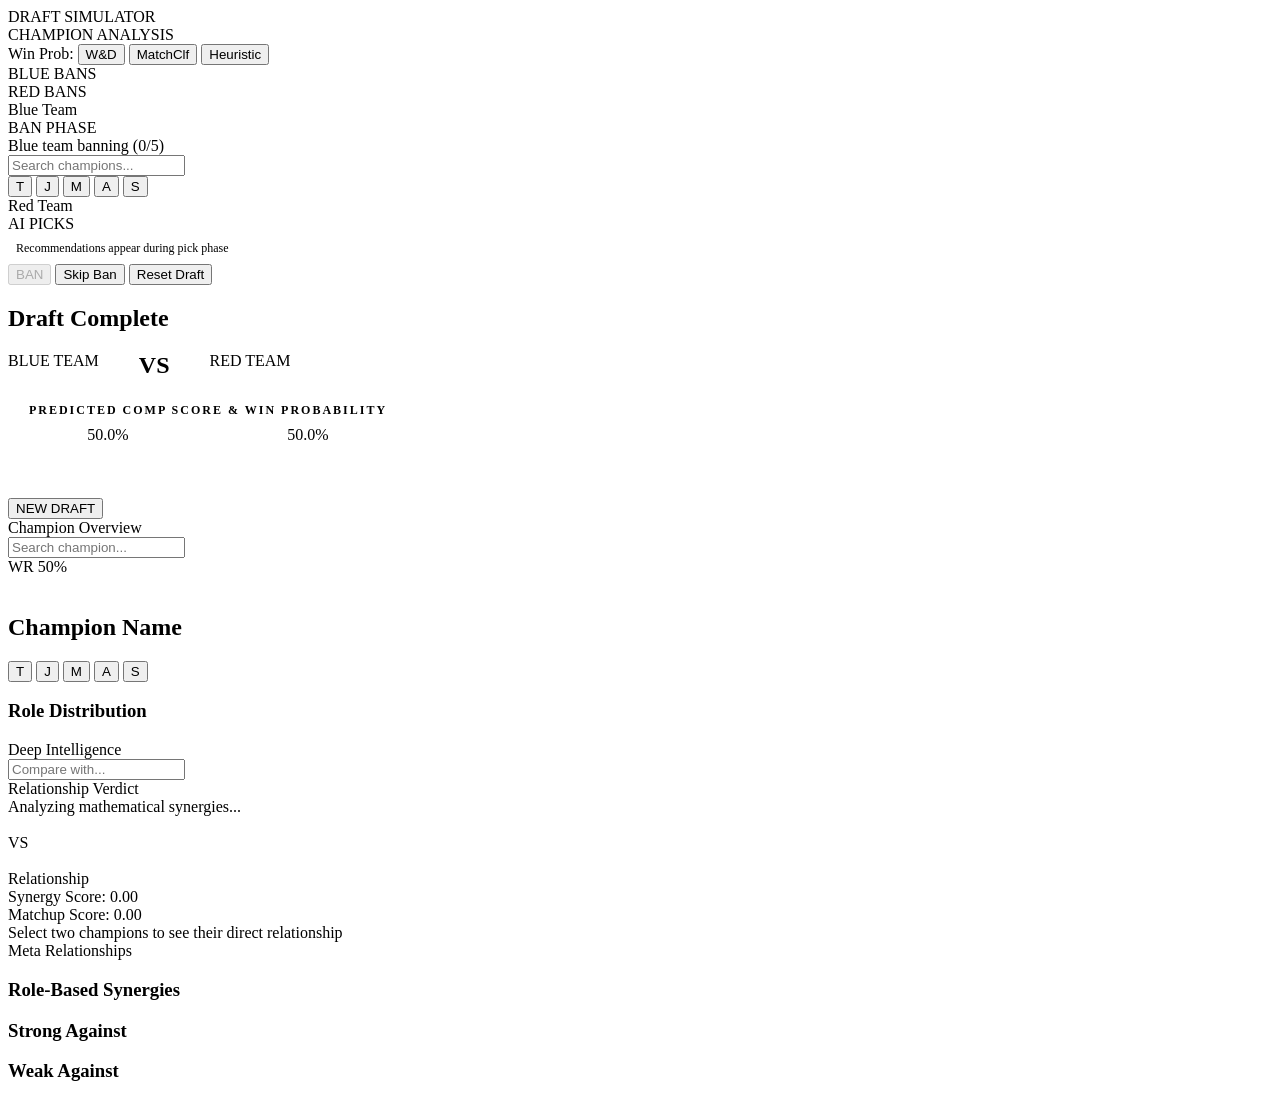
==== app/static/index.html @ 4325a999 "remove: drop /similar Champion Similarity page Removed:   - app/static/similar.html, app/static/simi" ====
<!DOCTYPE html>
<html lang="en">
<head>
  <meta charset="UTF-8">
  <meta name="viewport" content="width=device-width, initial-scale=1.0">
  <title>LoL Draft Simulator</title>
  <meta name="description" content="League of Legends champion draft simulator with ML-powered recommendations">
  <link rel="stylesheet" href="/static/style.css">
</head>
<body>
  <!-- ===== NAVIGATION TABS ===== -->
  <div class="nav-tabs">
    <div class="nav-tab active" id="tab-draft" onclick="switchTab('draft')">DRAFT SIMULATOR</div>
    <div class="nav-tab" id="tab-analysis" onclick="switchTab('analysis')">CHAMPION ANALYSIS</div>

    <!-- Win-prob source toggle (top-right) — choose which model produces the displayed win probability -->
    <div class="prob-toggle" id="prob-toggle" title="Choose which model produces the displayed win probability">
      <span class="prob-toggle-label">Win Prob:</span>
      <button type="button" class="prob-toggle-btn active" id="prob-toggle-wd"
              onclick="setProbSource('wide_deep')">W&amp;D</button>
      <button type="button" class="prob-toggle-btn" id="prob-toggle-mc"
              onclick="setProbSource('match_classifier')">MatchClf</button>
      <button type="button" class="prob-toggle-btn" id="prob-toggle-heur"
              onclick="setProbSource('heuristic')">Heuristic</button>
    </div>
  </div>

  <div class="view-container active" id="view-draft">
    <div class="draft-container">

    <!-- ===== BAN PHASE BAR ===== -->
    <div class="ban-phase">
      <div class="ban-team-label blue">BLUE BANS</div>
      <div class="ban-team" id="blue-bans"></div>
      <div class="ban-separator"></div>
      <div class="ban-team" id="red-bans"></div>
      <div class="ban-team-label red">RED BANS</div>
    </div>

    <!-- ===== MAIN AREA ===== -->
    <div class="main-area">

      <!-- Blue Team Panel -->
      <div class="team-panel blue">
        <div class="team-header">Blue Team</div>
        <div id="blue-picks"></div>
      </div>

      <!-- Center: Champion Grid -->
      <div class="center-panel">
        <div class="center-top">
          <div class="phase-indicator" id="phase-indicator">BAN PHASE</div>
          <div class="phase-text" id="phase-text">Blue team banning (0/5)</div>
        </div>
        <div class="search-bar">
          <input
            type="text"
            class="search-input"
            id="search-input"
            placeholder="Search champions..."
            oninput="setSearch(this.value)"
          >
          <div class="role-filters">
            <button class="role-btn" onclick="setRoleFilter('Top')" id="filter-Top" title="Top">T</button>
            <button class="role-btn" onclick="setRoleFilter('Jungle')" id="filter-Jungle" title="Jungle">J</button>
            <button class="role-btn" onclick="setRoleFilter('Mid')" id="filter-Mid" title="Mid">M</button>
            <button class="role-btn" onclick="setRoleFilter('ADC')" id="filter-ADC" title="ADC">A</button>
            <button class="role-btn" onclick="setRoleFilter('Support')" id="filter-Support" title="Support">S</button>
          </div>
        </div>
        <div class="champion-grid-container">
          <div class="champion-grid" id="champion-grid"></div>
        </div>
      </div>

      <!-- Red Team Panel -->
      <div class="team-panel red">
        <div class="team-header">Red Team</div>
        <div id="red-picks"></div>
      </div>

    </div>

    <!-- ===== BOTTOM BAR ===== -->
    <div class="bottom-bar">
      <div class="recommendations-panel">
        <div class="rec-label">AI PICKS</div>
        <div class="rec-list" id="rec-list">
          <div style="color: var(--text-dim); font-size: 12px; padding: 8px;">
            Recommendations appear during pick phase
          </div>
        </div>
      </div>
      <div class="action-area">
        <button class="lock-btn ban-mode" id="lock-btn" disabled>BAN</button>
        <button class="reset-btn" id="skip-ban-btn" onclick="skipBan()">Skip Ban</button>
        <button class="reset-btn" onclick="resetDraft()">Reset Draft</button>
      </div>
    </div>

    </div>

    <!-- ===== DRAFT COMPLETE OVERLAY ===== -->
    <div class="draft-complete-overlay hidden" id="complete-overlay">
      <h2>Draft Complete</h2>
      <div style="display:flex;gap:40px;align-items:center;margin-bottom:24px">
        <div>
          <div class="result-label blue" style="text-align:center;margin-bottom:8px">BLUE TEAM</div>
          <div id="result-blue-team" style="display:flex;gap:12px"></div>
        </div>
        <div style="font-size:24px;font-weight:800;color:var(--gold)">VS</div>
        <div>
          <div class="result-label red" style="text-align:center;margin-bottom:8px">RED TEAM</div>
          <div id="result-red-team" style="display:flex;gap:12px"></div>
        </div>
      </div>
      
      <div style="margin-bottom:24px; width:400px; text-align:center">
        <div style="font-size:12px; font-weight:700; color:var(--text-secondary); margin-bottom:8px; text-transform:uppercase; letter-spacing:2px">Predicted Comp Score & Win Probability</div>
        <div class="result-bar" style="width:100%; display:flex; height:32px; background:var(--bg-card); border-radius:4px; overflow:hidden">
          <div id="win-bar-blue" class="result-fill blue" style="width:50%">50.0%</div>
          <div id="win-bar-red" class="result-fill red" style="width:50%">50.0%</div>
        </div>
      </div>

      <button class="lock-btn" onclick="resetDraft()" style="margin-top:16px">NEW DRAFT</button>
    </div>
  </div>

  <!-- ===== CHAMPION ANALYSIS VIEW ===== -->
  <div class="view-container" id="view-analysis">
    <div class="analysis-bg-splash" id="analysis-bg-splash"></div>
    <div class="analysis-dashboard">
      
      <!-- Left Panel: Main Champion Selection & Stats -->
      <div class="analysis-panel left">
        <div class="analysis-header">Champion Overview</div>
        <div class="analysis-search">
          <input type="text" id="analysis-search-main" placeholder="Search champion..." onfocus="showGridDropdown('main')" oninput="filterGridDropdown('main', this.value)">
          <div id="analysis-grid-main" class="analysis-grid-dropdown hidden"></div>
        </div>
        
        <div class="analysis-content-scroll">
          <div id="analysis-main-content" class="hidden">
          <div class="analysis-card main-champ">
            <div class="main-champ-header">
              <div class="wr-badge" id="analysis-wr">WR 50%</div>
              <img id="analysis-main-img" src="" alt="">
              <h2 id="analysis-main-name">Champion Name</h2>
              <div class="analysis-role-selector">
                <button class="role-mini-btn" onclick="setAnalysisRole('TOP')" title="Top">T</button>
                <button class="role-mini-btn" onclick="setAnalysisRole('JUNGLE')" title="Jungle">J</button>
                <button class="role-mini-btn" onclick="setAnalysisRole('MIDDLE')" title="Mid">M</button>
                <button class="role-mini-btn" onclick="setAnalysisRole('BOTTOM')" title="ADC">A</button>
                <button class="role-mini-btn" onclick="setAnalysisRole('UTILITY')" title="Support">S</button>
              </div>
            </div>
            <div class="analysis-roles">
              <h3>Role Distribution</h3>
              <div id="analysis-role-bars"></div>
            </div>
            </div>
          </div>
        </div>
      </div>

      <!-- Center Panel: Direct Comparison -->
      <div class="analysis-panel center">
        <div class="analysis-header">Deep Intelligence</div>
        
        <div class="analysis-search">
          <input type="text" id="analysis-search-compare" placeholder="Compare with..." onfocus="showGridDropdown('compare')" oninput="filterGridDropdown('compare', this.value)">
          <div id="analysis-grid-compare" class="analysis-grid-dropdown hidden"></div>
        </div>

        <div class="analysis-content-scroll">
          <div id="analysis-compare-content" class="hidden">
          <div class="verdict-container">
            <div id="comparison-verdict" class="verdict-text">Relationship Verdict</div>
            <div id="verdict-desc" class="verdict-desc">Analyzing mathematical synergies...</div>
          </div>
          
          <div class="comparison-card">
            <div class="comparison-visual">
              <img id="compare-main-img" src="" alt="">
              <div class="vs-text">VS</div>
              <img id="compare-other-img" src="" alt="">
            </div>
            <div id="comparison-status" class="comparison-status">Relationship</div>
            <div class="comparison-details">
              <div class="detail-row">
                <span>Synergy Score:</span>
                <span id="compare-syn-score">0.00</span>
              </div>
              <div class="detail-row">
                <span>Matchup Score:</span>
                <span id="compare-match-score">0.00</span>
              </div>
            </div>
          </div>
          </div>
        </div>
        <div id="analysis-compare-empty" class="analysis-empty">
          Select two champions to see their direct relationship
        </div>
      </div>

      <!-- Right Panel: Top Lists -->
      <div class="analysis-panel right">
        <div class="analysis-header">Meta Relationships</div>
        
        <div class="analysis-content-scroll">
          <div id="analysis-lists-content" class="hidden">
          <div class="meta-list-group">
            <h3 id="header-synergies">Role-Based Synergies</h3>
            <div id="list-synergies-grouped" class="synergy-role-grid"></div>
          </div>
          <div class="meta-list-group">
            <h3 id="header-counters">Strong Against</h3>
            <div id="list-counters" class="meta-list"></div>
          </div>
          <div class="meta-list-group">
            <h3 id="header-countered-by">Weak Against</h3>
            <div id="list-countered-by" class="meta-list"></div>
          </div>
          </div>
        </div>
      </div>

    </div>
  </div>

  <script src="/static/app.js"></script>
</body>
</html>
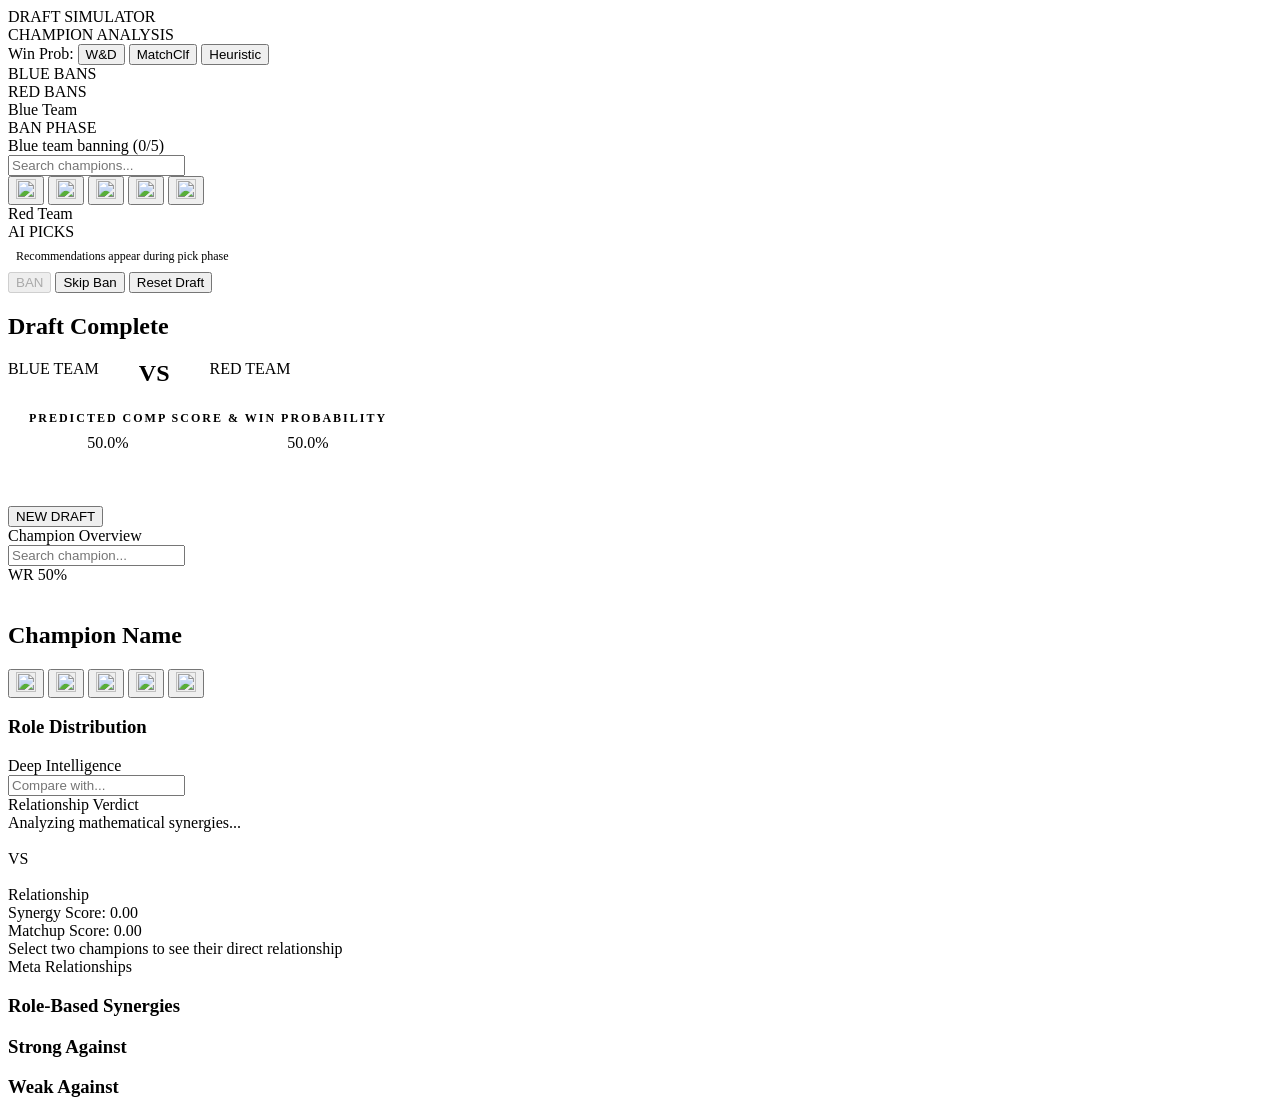
==== commit 7305f547: "replace role filter letters with icons" ====
--- a/app/static/index.html
+++ b/app/static/index.html
@@ -61,11 +61,11 @@
             oninput="setSearch(this.value)"
           >
           <div class="role-filters">
-            <button class="role-btn" onclick="setRoleFilter('Top')" id="filter-Top" title="Top">T</button>
-            <button class="role-btn" onclick="setRoleFilter('Jungle')" id="filter-Jungle" title="Jungle">J</button>
-            <button class="role-btn" onclick="setRoleFilter('Mid')" id="filter-Mid" title="Mid">M</button>
-            <button class="role-btn" onclick="setRoleFilter('ADC')" id="filter-ADC" title="ADC">A</button>
-            <button class="role-btn" onclick="setRoleFilter('Support')" id="filter-Support" title="Support">S</button>
+            <button class="role-btn" onclick="setRoleFilter('Top')" id="filter-Top" title="Top"><img src="https://raw.communitydragon.org/latest/plugins/rcp-fe-lol-clash/global/default/assets/images/position-selector/positions/icon-position-top.png" width="20" height="20"></button>
+            <button class="role-btn" onclick="setRoleFilter('Jungle')" id="filter-Jungle" title="Jungle"><img src="https://raw.communitydragon.org/latest/plugins/rcp-fe-lol-clash/global/default/assets/images/position-selector/positions/icon-position-jungle.png" width="20" height="20"></button>
+            <button class="role-btn" onclick="setRoleFilter('Mid')" id="filter-Mid" title="Mid"><img src="https://raw.communitydragon.org/latest/plugins/rcp-fe-lol-clash/global/default/assets/images/position-selector/positions/icon-position-middle.png" width="20" height="20"></button>
+            <button class="role-btn" onclick="setRoleFilter('ADC')" id="filter-ADC" title="ADC"><img src="https://raw.communitydragon.org/latest/plugins/rcp-fe-lol-clash/global/default/assets/images/position-selector/positions/icon-position-bottom.png" width="20" height="20"></button>
+            <button class="role-btn" onclick="setRoleFilter('Support')" id="filter-Support" title="Support"><img src="https://raw.communitydragon.org/latest/plugins/rcp-fe-lol-clash/global/default/assets/images/position-selector/positions/icon-position-utility.png" width="20" height="20"></button>
           </div>
         </div>
         <div class="champion-grid-container">
@@ -148,11 +148,11 @@
               <img id="analysis-main-img" src="" alt="">
               <h2 id="analysis-main-name">Champion Name</h2>
               <div class="analysis-role-selector">
-                <button class="role-mini-btn" onclick="setAnalysisRole('TOP')" title="Top">T</button>
-                <button class="role-mini-btn" onclick="setAnalysisRole('JUNGLE')" title="Jungle">J</button>
-                <button class="role-mini-btn" onclick="setAnalysisRole('MIDDLE')" title="Mid">M</button>
-                <button class="role-mini-btn" onclick="setAnalysisRole('BOTTOM')" title="ADC">A</button>
-                <button class="role-mini-btn" onclick="setAnalysisRole('UTILITY')" title="Support">S</button>
+                <button class="role-btn" onclick="setRoleFilter('Top')" id="filter-Top" title="Top"><img src="https://raw.communitydragon.org/latest/plugins/rcp-fe-lol-clash/global/default/assets/images/position-selector/positions/icon-position-top.png" width="20" height="20"></button>
+                <button class="role-btn" onclick="setRoleFilter('Jungle')" id="filter-Jungle" title="Jungle"><img src="https://raw.communitydragon.org/latest/plugins/rcp-fe-lol-clash/global/default/assets/images/position-selector/positions/icon-position-jungle.png" width="20" height="20"></button>
+                <button class="role-btn" onclick="setRoleFilter('Mid')" id="filter-Mid" title="Mid"><img src="https://raw.communitydragon.org/latest/plugins/rcp-fe-lol-clash/global/default/assets/images/position-selector/positions/icon-position-middle.png" width="20" height="20"></button>
+                <button class="role-btn" onclick="setRoleFilter('ADC')" id="filter-ADC" title="ADC"><img src="https://raw.communitydragon.org/latest/plugins/rcp-fe-lol-clash/global/default/assets/images/position-selector/positions/icon-position-bottom.png" width="20" height="20"></button>
+                <button class="role-btn" onclick="setRoleFilter('Support')" id="filter-Support" title="Support"><img src="https://raw.communitydragon.org/latest/plugins/rcp-fe-lol-clash/global/default/assets/images/position-selector/positions/icon-position-utility.png" width="20" height="20"></button>
               </div>
             </div>
             <div class="analysis-roles">
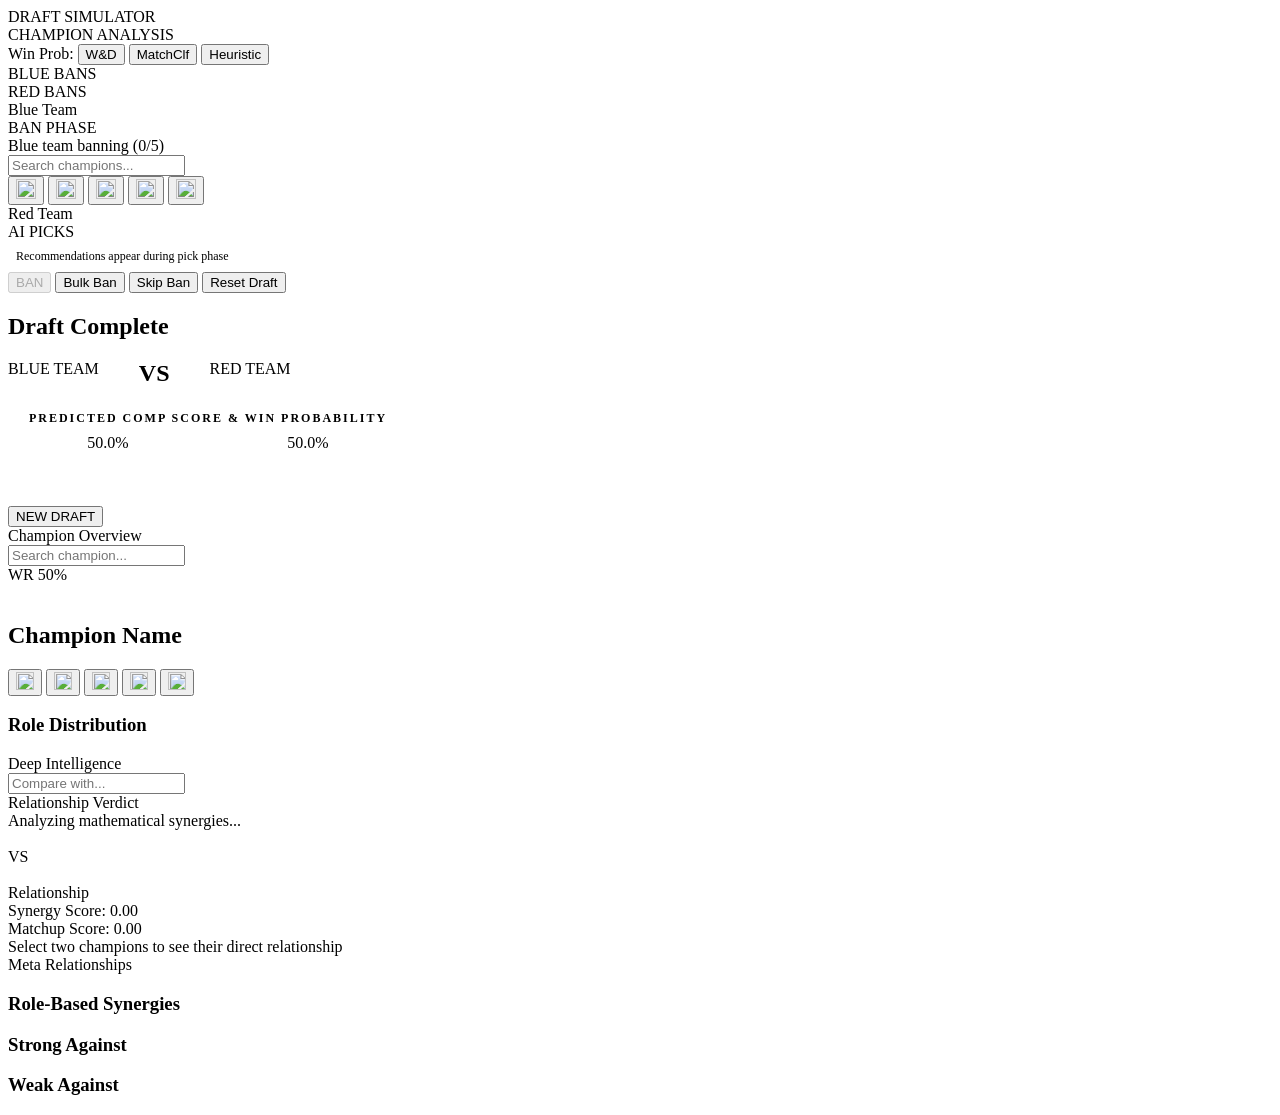
==== commit 325ca01b: "feat(bulk-ban): implement bulk ban functionality for draft phases - Introduced bulk ban mode allowin" ====
--- a/app/static/index.html
+++ b/app/static/index.html
@@ -8,6 +8,10 @@
   <link rel="stylesheet" href="/static/style.css">
 </head>
 <body>
+  <!-- Background Music (https://www.youtube.com/watch?v=1_sgt3t3M8M&list=RD1_sgt3t3M8M&start_radio=1) -->
+  <audio id="bg-music" autoplay loop volume="0.3">
+    <source src="/static/champ-select.mp3" type="audio/mpeg">
+  </audio>
   <!-- ===== NAVIGATION TABS ===== -->
   <div class="nav-tabs">
     <div class="nav-tab active" id="tab-draft" onclick="switchTab('draft')">DRAFT SIMULATOR</div>
@@ -93,6 +97,7 @@
       </div>
       <div class="action-area">
         <button class="lock-btn ban-mode" id="lock-btn" disabled>BAN</button>
+        <button class="reset-btn hidden" id="bulk-ban-mode-btn">Bulk Ban</button>
         <button class="reset-btn" id="skip-ban-btn" onclick="skipBan()">Skip Ban</button>
         <button class="reset-btn" onclick="resetDraft()">Reset Draft</button>
       </div>
@@ -148,11 +153,11 @@
               <img id="analysis-main-img" src="" alt="">
               <h2 id="analysis-main-name">Champion Name</h2>
               <div class="analysis-role-selector">
-                <button class="role-btn" onclick="setRoleFilter('Top')" id="filter-Top" title="Top"><img src="https://raw.communitydragon.org/latest/plugins/rcp-fe-lol-clash/global/default/assets/images/position-selector/positions/icon-position-top.png" width="20" height="20"></button>
-                <button class="role-btn" onclick="setRoleFilter('Jungle')" id="filter-Jungle" title="Jungle"><img src="https://raw.communitydragon.org/latest/plugins/rcp-fe-lol-clash/global/default/assets/images/position-selector/positions/icon-position-jungle.png" width="20" height="20"></button>
-                <button class="role-btn" onclick="setRoleFilter('Mid')" id="filter-Mid" title="Mid"><img src="https://raw.communitydragon.org/latest/plugins/rcp-fe-lol-clash/global/default/assets/images/position-selector/positions/icon-position-middle.png" width="20" height="20"></button>
-                <button class="role-btn" onclick="setRoleFilter('ADC')" id="filter-ADC" title="ADC"><img src="https://raw.communitydragon.org/latest/plugins/rcp-fe-lol-clash/global/default/assets/images/position-selector/positions/icon-position-bottom.png" width="20" height="20"></button>
-                <button class="role-btn" onclick="setRoleFilter('Support')" id="filter-Support" title="Support"><img src="https://raw.communitydragon.org/latest/plugins/rcp-fe-lol-clash/global/default/assets/images/position-selector/positions/icon-position-utility.png" width="20" height="20"></button>
+                <button class="role-mini-btn" onclick="setAnalysisRole('TOP')" title="Top"><img src="https://raw.communitydragon.org/latest/plugins/rcp-fe-lol-clash/global/default/assets/images/position-selector/positions/icon-position-top.png" width="18" height="18"></button>
+                <button class="role-mini-btn" onclick="setAnalysisRole('JUNGLE')" title="Jungle"><img src="https://raw.communitydragon.org/latest/plugins/rcp-fe-lol-clash/global/default/assets/images/position-selector/positions/icon-position-jungle.png" width="18" height="18"></button>
+                <button class="role-mini-btn" onclick="setAnalysisRole('MIDDLE')" title="Mid"><img src="https://raw.communitydragon.org/latest/plugins/rcp-fe-lol-clash/global/default/assets/images/position-selector/positions/icon-position-middle.png" width="18" height="18"></button>
+                <button class="role-mini-btn" onclick="setAnalysisRole('BOTTOM')" title="ADC"><img src="https://raw.communitydragon.org/latest/plugins/rcp-fe-lol-clash/global/default/assets/images/position-selector/positions/icon-position-bottom.png" width="18" height="18"></button>
+                <button class="role-mini-btn" onclick="setAnalysisRole('UTILITY')" title="Support"><img src="https://raw.communitydragon.org/latest/plugins/rcp-fe-lol-clash/global/default/assets/images/position-selector/positions/icon-position-utility.png" width="18" height="18"></button>
               </div>
             </div>
             <div class="analysis-roles">
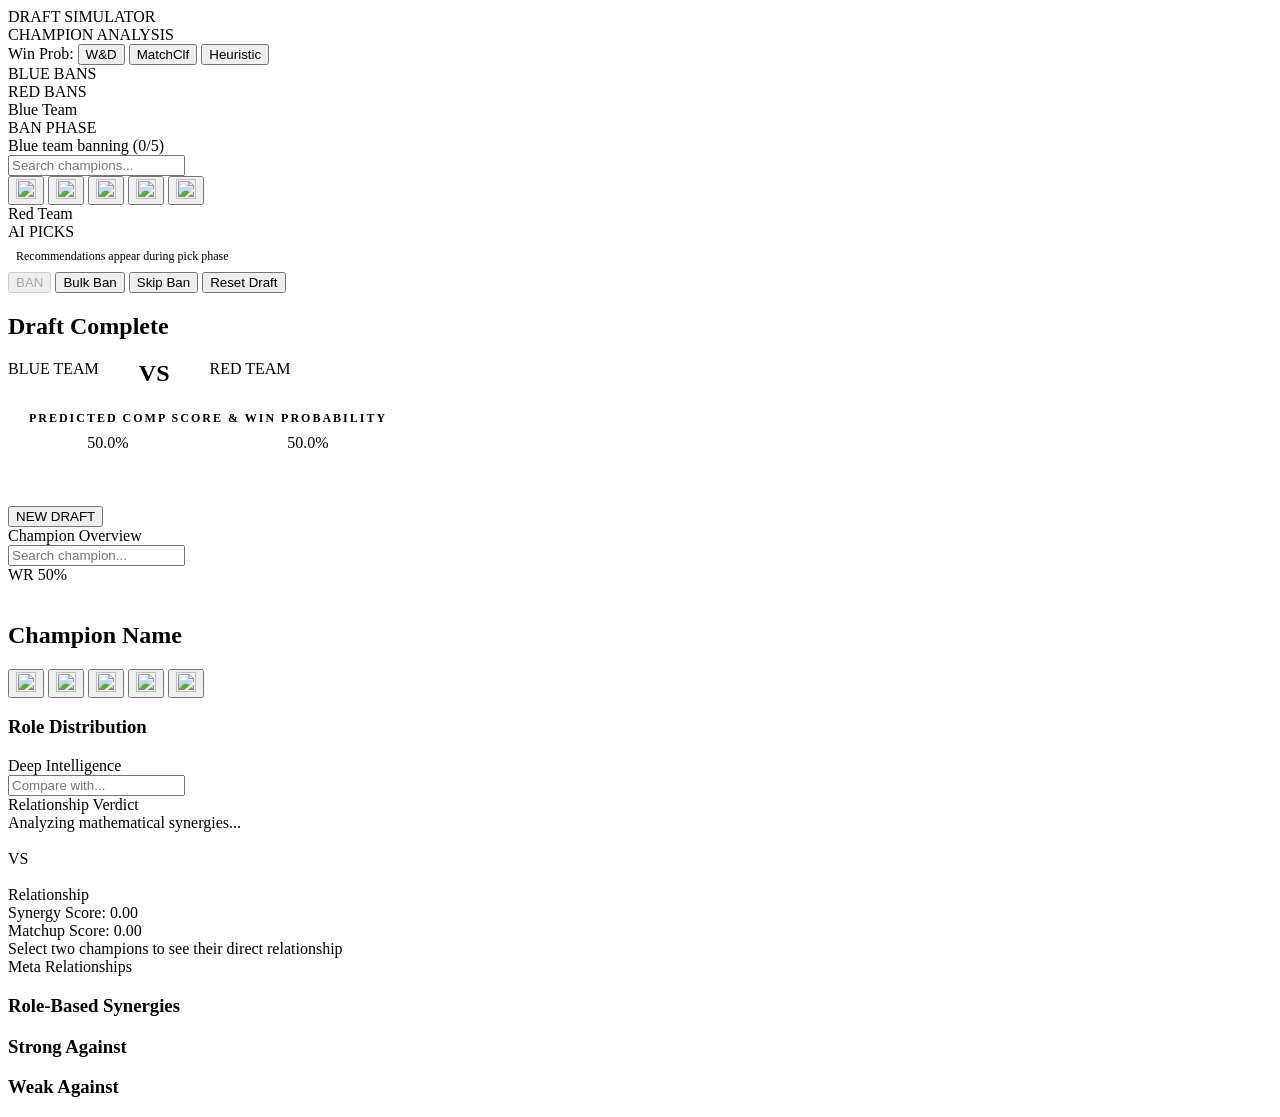
==== commit b523b83d: "feat(bulk-ban): implement bulk ban functionality for draft phases - Introduced bulk ban mode allowin" ====
--- a/app/static/index.html
+++ b/app/static/index.html
@@ -8,10 +8,6 @@
   <link rel="stylesheet" href="/static/style.css">
 </head>
 <body>
-  <!-- Background Music (https://www.youtube.com/watch?v=1_sgt3t3M8M&list=RD1_sgt3t3M8M&start_radio=1) -->
-  <audio id="bg-music" autoplay loop volume="0.3">
-    <source src="/static/champ-select.mp3" type="audio/mpeg">
-  </audio>
   <!-- ===== NAVIGATION TABS ===== -->
   <div class="nav-tabs">
     <div class="nav-tab active" id="tab-draft" onclick="switchTab('draft')">DRAFT SIMULATOR</div>
@@ -153,11 +149,11 @@
               <img id="analysis-main-img" src="" alt="">
               <h2 id="analysis-main-name">Champion Name</h2>
               <div class="analysis-role-selector">
-                <button class="role-mini-btn" onclick="setAnalysisRole('TOP')" title="Top"><img src="https://raw.communitydragon.org/latest/plugins/rcp-fe-lol-clash/global/default/assets/images/position-selector/positions/icon-position-top.png" width="18" height="18"></button>
-                <button class="role-mini-btn" onclick="setAnalysisRole('JUNGLE')" title="Jungle"><img src="https://raw.communitydragon.org/latest/plugins/rcp-fe-lol-clash/global/default/assets/images/position-selector/positions/icon-position-jungle.png" width="18" height="18"></button>
-                <button class="role-mini-btn" onclick="setAnalysisRole('MIDDLE')" title="Mid"><img src="https://raw.communitydragon.org/latest/plugins/rcp-fe-lol-clash/global/default/assets/images/position-selector/positions/icon-position-middle.png" width="18" height="18"></button>
-                <button class="role-mini-btn" onclick="setAnalysisRole('BOTTOM')" title="ADC"><img src="https://raw.communitydragon.org/latest/plugins/rcp-fe-lol-clash/global/default/assets/images/position-selector/positions/icon-position-bottom.png" width="18" height="18"></button>
-                <button class="role-mini-btn" onclick="setAnalysisRole('UTILITY')" title="Support"><img src="https://raw.communitydragon.org/latest/plugins/rcp-fe-lol-clash/global/default/assets/images/position-selector/positions/icon-position-utility.png" width="18" height="18"></button>
+                <button class="role-btn" onclick="setRoleFilter('Top')" id="filter-Top" title="Top"><img src="https://raw.communitydragon.org/latest/plugins/rcp-fe-lol-clash/global/default/assets/images/position-selector/positions/icon-position-top.png" width="20" height="20"></button>
+                <button class="role-btn" onclick="setRoleFilter('Jungle')" id="filter-Jungle" title="Jungle"><img src="https://raw.communitydragon.org/latest/plugins/rcp-fe-lol-clash/global/default/assets/images/position-selector/positions/icon-position-jungle.png" width="20" height="20"></button>
+                <button class="role-btn" onclick="setRoleFilter('Mid')" id="filter-Mid" title="Mid"><img src="https://raw.communitydragon.org/latest/plugins/rcp-fe-lol-clash/global/default/assets/images/position-selector/positions/icon-position-middle.png" width="20" height="20"></button>
+                <button class="role-btn" onclick="setRoleFilter('ADC')" id="filter-ADC" title="ADC"><img src="https://raw.communitydragon.org/latest/plugins/rcp-fe-lol-clash/global/default/assets/images/position-selector/positions/icon-position-bottom.png" width="20" height="20"></button>
+                <button class="role-btn" onclick="setRoleFilter('Support')" id="filter-Support" title="Support"><img src="https://raw.communitydragon.org/latest/plugins/rcp-fe-lol-clash/global/default/assets/images/position-selector/positions/icon-position-utility.png" width="20" height="20"></button>
               </div>
             </div>
             <div class="analysis-roles">
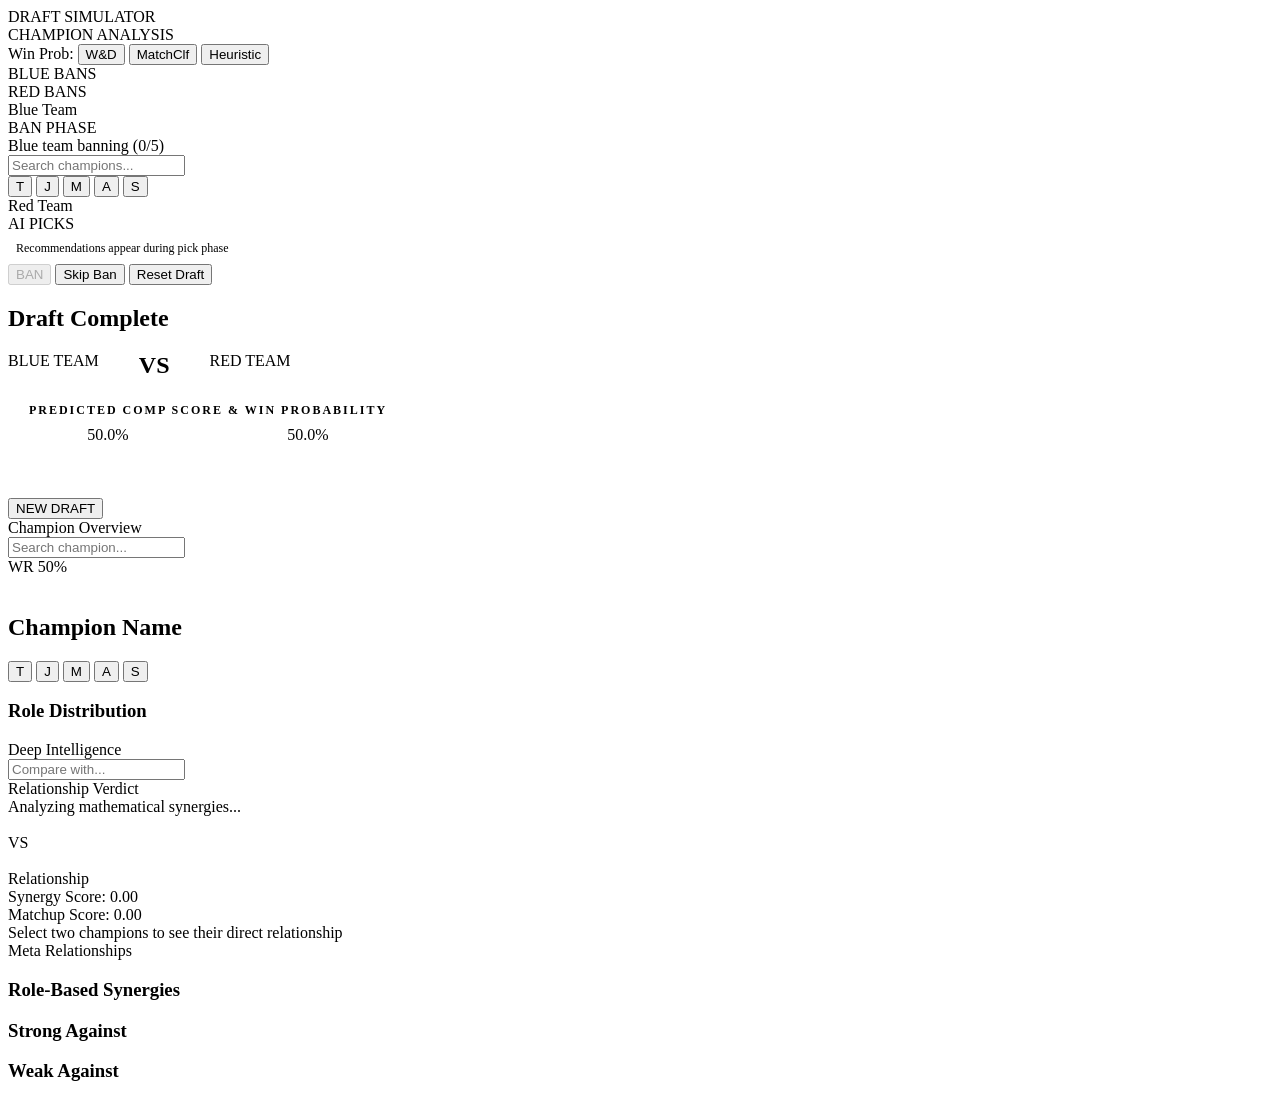
==== commit 55b99401: "add champ select background music" ====
--- a/app/static/index.html
+++ b/app/static/index.html
@@ -8,6 +8,10 @@
   <link rel="stylesheet" href="/static/style.css">
 </head>
 <body>
+  <!-- Background Music (https://www.youtube.com/watch?v=1_sgt3t3M8M&list=RD1_sgt3t3M8M&start_radio=1) -->
+  <audio id="bg-music" autoplay loop volume="0.3">
+    <source src="/static/champ-select.mp3" type="audio/mpeg">
+  </audio>
   <!-- ===== NAVIGATION TABS ===== -->
   <div class="nav-tabs">
     <div class="nav-tab active" id="tab-draft" onclick="switchTab('draft')">DRAFT SIMULATOR</div>
@@ -61,11 +65,11 @@
             oninput="setSearch(this.value)"
           >
           <div class="role-filters">
-            <button class="role-btn" onclick="setRoleFilter('Top')" id="filter-Top" title="Top"><img src="https://raw.communitydragon.org/latest/plugins/rcp-fe-lol-clash/global/default/assets/images/position-selector/positions/icon-position-top.png" width="20" height="20"></button>
-            <button class="role-btn" onclick="setRoleFilter('Jungle')" id="filter-Jungle" title="Jungle"><img src="https://raw.communitydragon.org/latest/plugins/rcp-fe-lol-clash/global/default/assets/images/position-selector/positions/icon-position-jungle.png" width="20" height="20"></button>
-            <button class="role-btn" onclick="setRoleFilter('Mid')" id="filter-Mid" title="Mid"><img src="https://raw.communitydragon.org/latest/plugins/rcp-fe-lol-clash/global/default/assets/images/position-selector/positions/icon-position-middle.png" width="20" height="20"></button>
-            <button class="role-btn" onclick="setRoleFilter('ADC')" id="filter-ADC" title="ADC"><img src="https://raw.communitydragon.org/latest/plugins/rcp-fe-lol-clash/global/default/assets/images/position-selector/positions/icon-position-bottom.png" width="20" height="20"></button>
-            <button class="role-btn" onclick="setRoleFilter('Support')" id="filter-Support" title="Support"><img src="https://raw.communitydragon.org/latest/plugins/rcp-fe-lol-clash/global/default/assets/images/position-selector/positions/icon-position-utility.png" width="20" height="20"></button>
+            <button class="role-btn" onclick="setRoleFilter('Top')" id="filter-Top" title="Top">T</button>
+            <button class="role-btn" onclick="setRoleFilter('Jungle')" id="filter-Jungle" title="Jungle">J</button>
+            <button class="role-btn" onclick="setRoleFilter('Mid')" id="filter-Mid" title="Mid">M</button>
+            <button class="role-btn" onclick="setRoleFilter('ADC')" id="filter-ADC" title="ADC">A</button>
+            <button class="role-btn" onclick="setRoleFilter('Support')" id="filter-Support" title="Support">S</button>
           </div>
         </div>
         <div class="champion-grid-container">
@@ -93,7 +97,6 @@
       </div>
       <div class="action-area">
         <button class="lock-btn ban-mode" id="lock-btn" disabled>BAN</button>
-        <button class="reset-btn hidden" id="bulk-ban-mode-btn">Bulk Ban</button>
         <button class="reset-btn" id="skip-ban-btn" onclick="skipBan()">Skip Ban</button>
         <button class="reset-btn" onclick="resetDraft()">Reset Draft</button>
       </div>
@@ -149,11 +152,11 @@
               <img id="analysis-main-img" src="" alt="">
               <h2 id="analysis-main-name">Champion Name</h2>
               <div class="analysis-role-selector">
-                <button class="role-btn" onclick="setRoleFilter('Top')" id="filter-Top" title="Top"><img src="https://raw.communitydragon.org/latest/plugins/rcp-fe-lol-clash/global/default/assets/images/position-selector/positions/icon-position-top.png" width="20" height="20"></button>
-                <button class="role-btn" onclick="setRoleFilter('Jungle')" id="filter-Jungle" title="Jungle"><img src="https://raw.communitydragon.org/latest/plugins/rcp-fe-lol-clash/global/default/assets/images/position-selector/positions/icon-position-jungle.png" width="20" height="20"></button>
-                <button class="role-btn" onclick="setRoleFilter('Mid')" id="filter-Mid" title="Mid"><img src="https://raw.communitydragon.org/latest/plugins/rcp-fe-lol-clash/global/default/assets/images/position-selector/positions/icon-position-middle.png" width="20" height="20"></button>
-                <button class="role-btn" onclick="setRoleFilter('ADC')" id="filter-ADC" title="ADC"><img src="https://raw.communitydragon.org/latest/plugins/rcp-fe-lol-clash/global/default/assets/images/position-selector/positions/icon-position-bottom.png" width="20" height="20"></button>
-                <button class="role-btn" onclick="setRoleFilter('Support')" id="filter-Support" title="Support"><img src="https://raw.communitydragon.org/latest/plugins/rcp-fe-lol-clash/global/default/assets/images/position-selector/positions/icon-position-utility.png" width="20" height="20"></button>
+                <button class="role-mini-btn" onclick="setAnalysisRole('TOP')" title="Top">T</button>
+                <button class="role-mini-btn" onclick="setAnalysisRole('JUNGLE')" title="Jungle">J</button>
+                <button class="role-mini-btn" onclick="setAnalysisRole('MIDDLE')" title="Mid">M</button>
+                <button class="role-mini-btn" onclick="setAnalysisRole('BOTTOM')" title="ADC">A</button>
+                <button class="role-mini-btn" onclick="setAnalysisRole('UTILITY')" title="Support">S</button>
               </div>
             </div>
             <div class="analysis-roles">
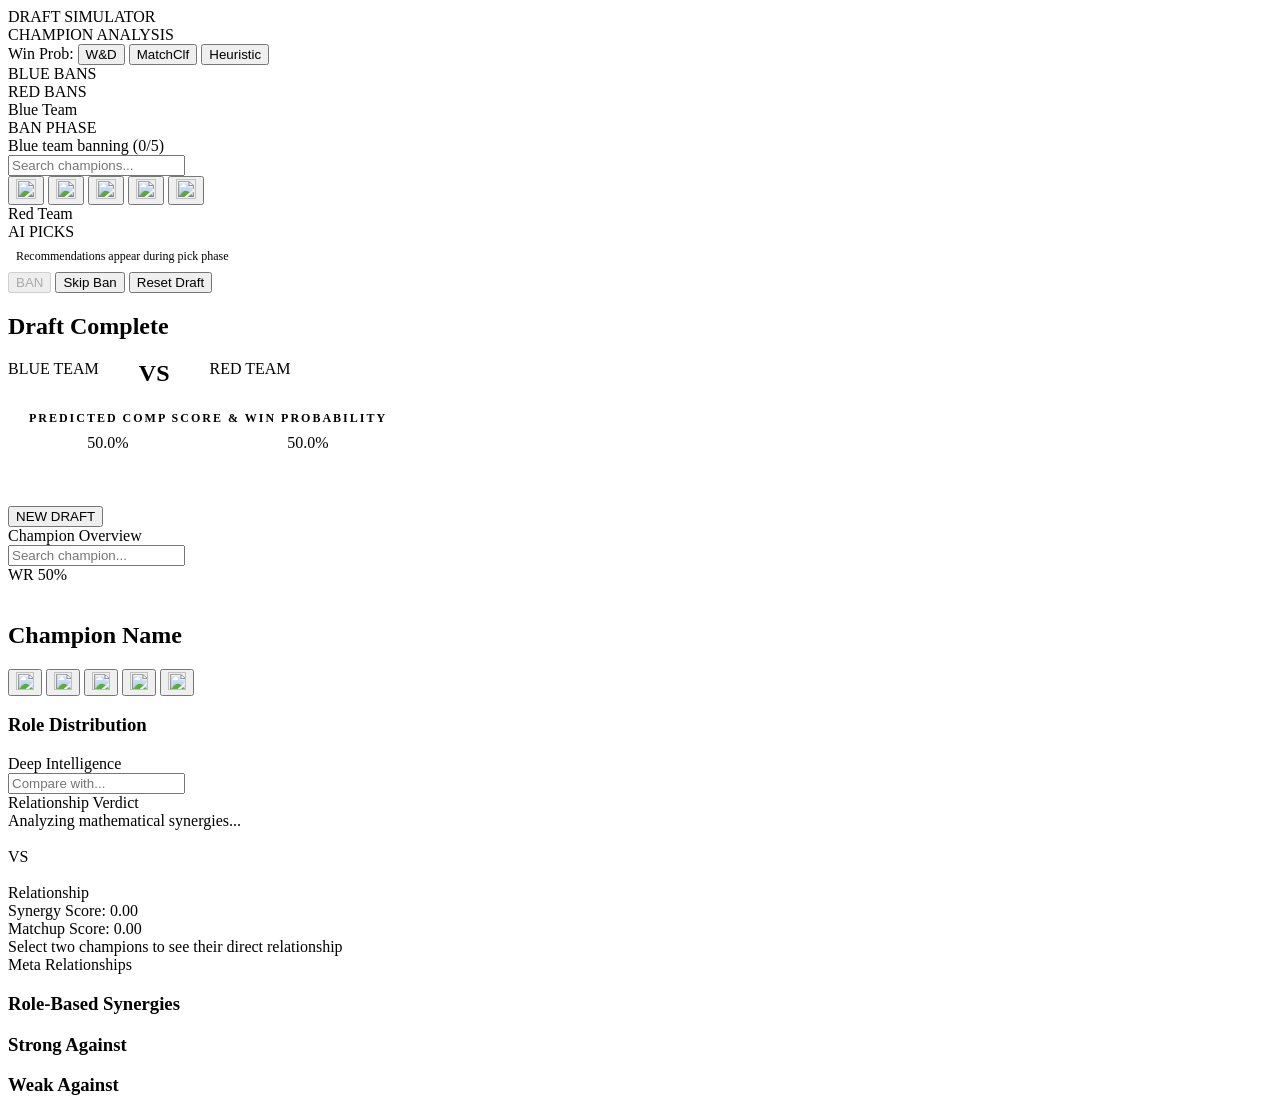
==== commit e1c48370: "add role icons, background music, fix icon centering" ====
--- a/app/static/index.html
+++ b/app/static/index.html
@@ -65,11 +65,11 @@
             oninput="setSearch(this.value)"
           >
           <div class="role-filters">
-            <button class="role-btn" onclick="setRoleFilter('Top')" id="filter-Top" title="Top">T</button>
-            <button class="role-btn" onclick="setRoleFilter('Jungle')" id="filter-Jungle" title="Jungle">J</button>
-            <button class="role-btn" onclick="setRoleFilter('Mid')" id="filter-Mid" title="Mid">M</button>
-            <button class="role-btn" onclick="setRoleFilter('ADC')" id="filter-ADC" title="ADC">A</button>
-            <button class="role-btn" onclick="setRoleFilter('Support')" id="filter-Support" title="Support">S</button>
+            <button class="role-btn" onclick="setRoleFilter('Top')" id="filter-Top" title="Top"><img src="https://raw.communitydragon.org/latest/plugins/rcp-fe-lol-clash/global/default/assets/images/position-selector/positions/icon-position-top.png" width="20" height="20"></button>
+            <button class="role-btn" onclick="setRoleFilter('Jungle')" id="filter-Jungle" title="Jungle"><img src="https://raw.communitydragon.org/latest/plugins/rcp-fe-lol-clash/global/default/assets/images/position-selector/positions/icon-position-jungle.png" width="20" height="20"></button>
+            <button class="role-btn" onclick="setRoleFilter('Mid')" id="filter-Mid" title="Mid"><img src="https://raw.communitydragon.org/latest/plugins/rcp-fe-lol-clash/global/default/assets/images/position-selector/positions/icon-position-middle.png" width="20" height="20"></button>
+            <button class="role-btn" onclick="setRoleFilter('ADC')" id="filter-ADC" title="ADC"><img src="https://raw.communitydragon.org/latest/plugins/rcp-fe-lol-clash/global/default/assets/images/position-selector/positions/icon-position-bottom.png" width="20" height="20"></button>
+            <button class="role-btn" onclick="setRoleFilter('Support')" id="filter-Support" title="Support"><img src="https://raw.communitydragon.org/latest/plugins/rcp-fe-lol-clash/global/default/assets/images/position-selector/positions/icon-position-utility.png" width="20" height="20"></button>
           </div>
         </div>
         <div class="champion-grid-container">
@@ -152,11 +152,11 @@
               <img id="analysis-main-img" src="" alt="">
               <h2 id="analysis-main-name">Champion Name</h2>
               <div class="analysis-role-selector">
-                <button class="role-mini-btn" onclick="setAnalysisRole('TOP')" title="Top">T</button>
-                <button class="role-mini-btn" onclick="setAnalysisRole('JUNGLE')" title="Jungle">J</button>
-                <button class="role-mini-btn" onclick="setAnalysisRole('MIDDLE')" title="Mid">M</button>
-                <button class="role-mini-btn" onclick="setAnalysisRole('BOTTOM')" title="ADC">A</button>
-                <button class="role-mini-btn" onclick="setAnalysisRole('UTILITY')" title="Support">S</button>
+                <button class="role-mini-btn" onclick="setAnalysisRole('TOP')" title="Top"><img src="https://raw.communitydragon.org/latest/plugins/rcp-fe-lol-clash/global/default/assets/images/position-selector/positions/icon-position-top.png" width="18" height="18"></button>
+                <button class="role-mini-btn" onclick="setAnalysisRole('JUNGLE')" title="Jungle"><img src="https://raw.communitydragon.org/latest/plugins/rcp-fe-lol-clash/global/default/assets/images/position-selector/positions/icon-position-jungle.png" width="18" height="18"></button>
+                <button class="role-mini-btn" onclick="setAnalysisRole('MIDDLE')" title="Mid"><img src="https://raw.communitydragon.org/latest/plugins/rcp-fe-lol-clash/global/default/assets/images/position-selector/positions/icon-position-middle.png" width="18" height="18"></button>
+                <button class="role-mini-btn" onclick="setAnalysisRole('BOTTOM')" title="ADC"><img src="https://raw.communitydragon.org/latest/plugins/rcp-fe-lol-clash/global/default/assets/images/position-selector/positions/icon-position-bottom.png" width="18" height="18"></button>
+                <button class="role-mini-btn" onclick="setAnalysisRole('UTILITY')" title="Support"><img src="https://raw.communitydragon.org/latest/plugins/rcp-fe-lol-clash/global/default/assets/images/position-selector/positions/icon-position-utility.png" width="18" height="18"></button>
               </div>
             </div>
             <div class="analysis-roles">
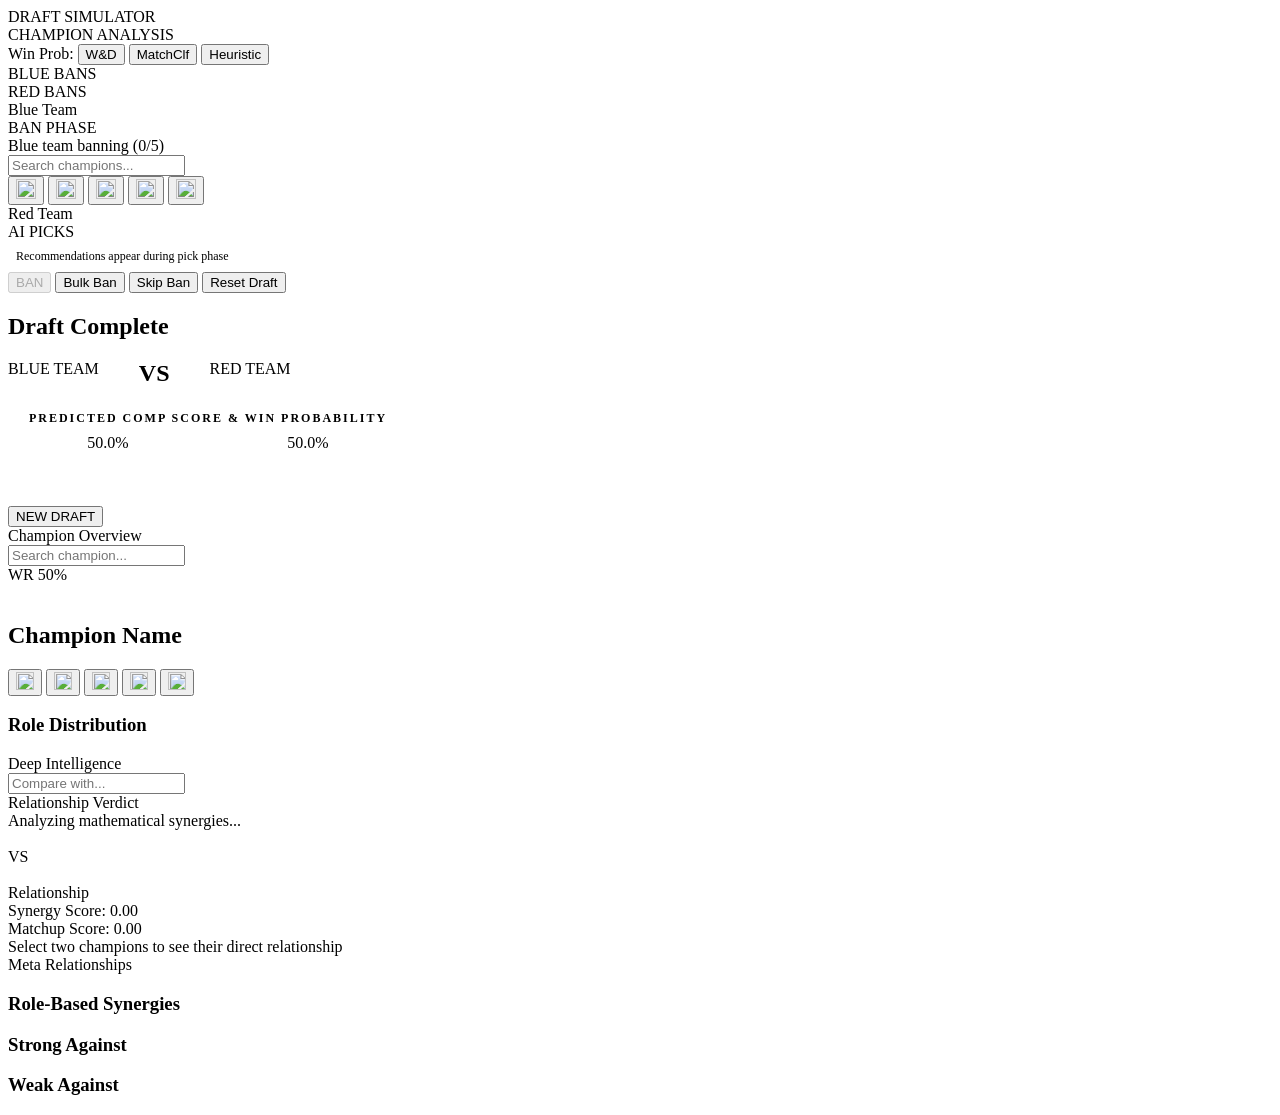
==== commit d4e73793: "ui: default win-prob toggle to MatchClf instead of W&D Move 'active' class from prob-toggle-wd to pr" ====
--- a/app/static/index.html
+++ b/app/static/index.html
@@ -20,9 +20,9 @@
     <!-- Win-prob source toggle (top-right) — choose which model produces the displayed win probability -->
     <div class="prob-toggle" id="prob-toggle" title="Choose which model produces the displayed win probability">
       <span class="prob-toggle-label">Win Prob:</span>
-      <button type="button" class="prob-toggle-btn active" id="prob-toggle-wd"
+      <button type="button" class="prob-toggle-btn" id="prob-toggle-wd"
               onclick="setProbSource('wide_deep')">W&amp;D</button>
-      <button type="button" class="prob-toggle-btn" id="prob-toggle-mc"
+      <button type="button" class="prob-toggle-btn active" id="prob-toggle-mc"
               onclick="setProbSource('match_classifier')">MatchClf</button>
       <button type="button" class="prob-toggle-btn" id="prob-toggle-heur"
               onclick="setProbSource('heuristic')">Heuristic</button>
@@ -97,6 +97,7 @@
       </div>
       <div class="action-area">
         <button class="lock-btn ban-mode" id="lock-btn" disabled>BAN</button>
+        <button class="reset-btn hidden" id="bulk-ban-mode-btn">Bulk Ban</button>
         <button class="reset-btn" id="skip-ban-btn" onclick="skipBan()">Skip Ban</button>
         <button class="reset-btn" onclick="resetDraft()">Reset Draft</button>
       </div>
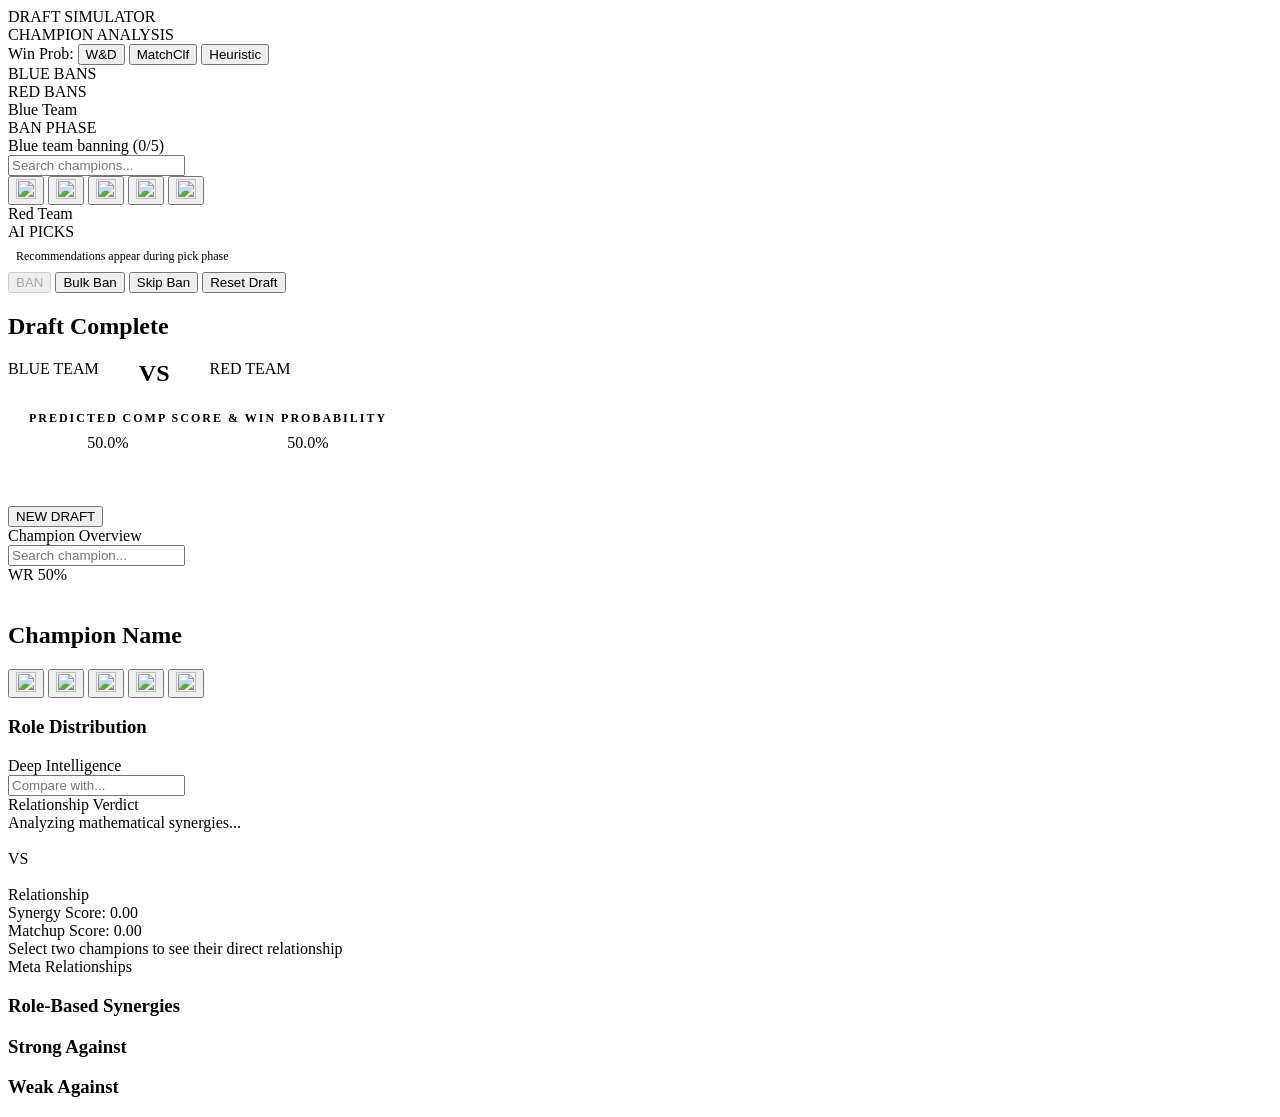
==== commit 50fc1a68: "ui: default win-prob toggle to MatchClf instead of W&D Move 'active' class from prob-toggle-wd to pr" ====
--- a/app/static/index.html
+++ b/app/static/index.html
@@ -8,10 +8,6 @@
   <link rel="stylesheet" href="/static/style.css">
 </head>
 <body>
-  <!-- Background Music (https://www.youtube.com/watch?v=1_sgt3t3M8M&list=RD1_sgt3t3M8M&start_radio=1) -->
-  <audio id="bg-music" autoplay loop volume="0.3">
-    <source src="/static/champ-select.mp3" type="audio/mpeg">
-  </audio>
   <!-- ===== NAVIGATION TABS ===== -->
   <div class="nav-tabs">
     <div class="nav-tab active" id="tab-draft" onclick="switchTab('draft')">DRAFT SIMULATOR</div>
@@ -153,11 +149,11 @@
               <img id="analysis-main-img" src="" alt="">
               <h2 id="analysis-main-name">Champion Name</h2>
               <div class="analysis-role-selector">
-                <button class="role-mini-btn" onclick="setAnalysisRole('TOP')" title="Top"><img src="https://raw.communitydragon.org/latest/plugins/rcp-fe-lol-clash/global/default/assets/images/position-selector/positions/icon-position-top.png" width="18" height="18"></button>
-                <button class="role-mini-btn" onclick="setAnalysisRole('JUNGLE')" title="Jungle"><img src="https://raw.communitydragon.org/latest/plugins/rcp-fe-lol-clash/global/default/assets/images/position-selector/positions/icon-position-jungle.png" width="18" height="18"></button>
-                <button class="role-mini-btn" onclick="setAnalysisRole('MIDDLE')" title="Mid"><img src="https://raw.communitydragon.org/latest/plugins/rcp-fe-lol-clash/global/default/assets/images/position-selector/positions/icon-position-middle.png" width="18" height="18"></button>
-                <button class="role-mini-btn" onclick="setAnalysisRole('BOTTOM')" title="ADC"><img src="https://raw.communitydragon.org/latest/plugins/rcp-fe-lol-clash/global/default/assets/images/position-selector/positions/icon-position-bottom.png" width="18" height="18"></button>
-                <button class="role-mini-btn" onclick="setAnalysisRole('UTILITY')" title="Support"><img src="https://raw.communitydragon.org/latest/plugins/rcp-fe-lol-clash/global/default/assets/images/position-selector/positions/icon-position-utility.png" width="18" height="18"></button>
+                <button class="role-btn" onclick="setRoleFilter('Top')" id="filter-Top" title="Top"><img src="https://raw.communitydragon.org/latest/plugins/rcp-fe-lol-clash/global/default/assets/images/position-selector/positions/icon-position-top.png" width="20" height="20"></button>
+                <button class="role-btn" onclick="setRoleFilter('Jungle')" id="filter-Jungle" title="Jungle"><img src="https://raw.communitydragon.org/latest/plugins/rcp-fe-lol-clash/global/default/assets/images/position-selector/positions/icon-position-jungle.png" width="20" height="20"></button>
+                <button class="role-btn" onclick="setRoleFilter('Mid')" id="filter-Mid" title="Mid"><img src="https://raw.communitydragon.org/latest/plugins/rcp-fe-lol-clash/global/default/assets/images/position-selector/positions/icon-position-middle.png" width="20" height="20"></button>
+                <button class="role-btn" onclick="setRoleFilter('ADC')" id="filter-ADC" title="ADC"><img src="https://raw.communitydragon.org/latest/plugins/rcp-fe-lol-clash/global/default/assets/images/position-selector/positions/icon-position-bottom.png" width="20" height="20"></button>
+                <button class="role-btn" onclick="setRoleFilter('Support')" id="filter-Support" title="Support"><img src="https://raw.communitydragon.org/latest/plugins/rcp-fe-lol-clash/global/default/assets/images/position-selector/positions/icon-position-utility.png" width="20" height="20"></button>
               </div>
             </div>
             <div class="analysis-roles">
